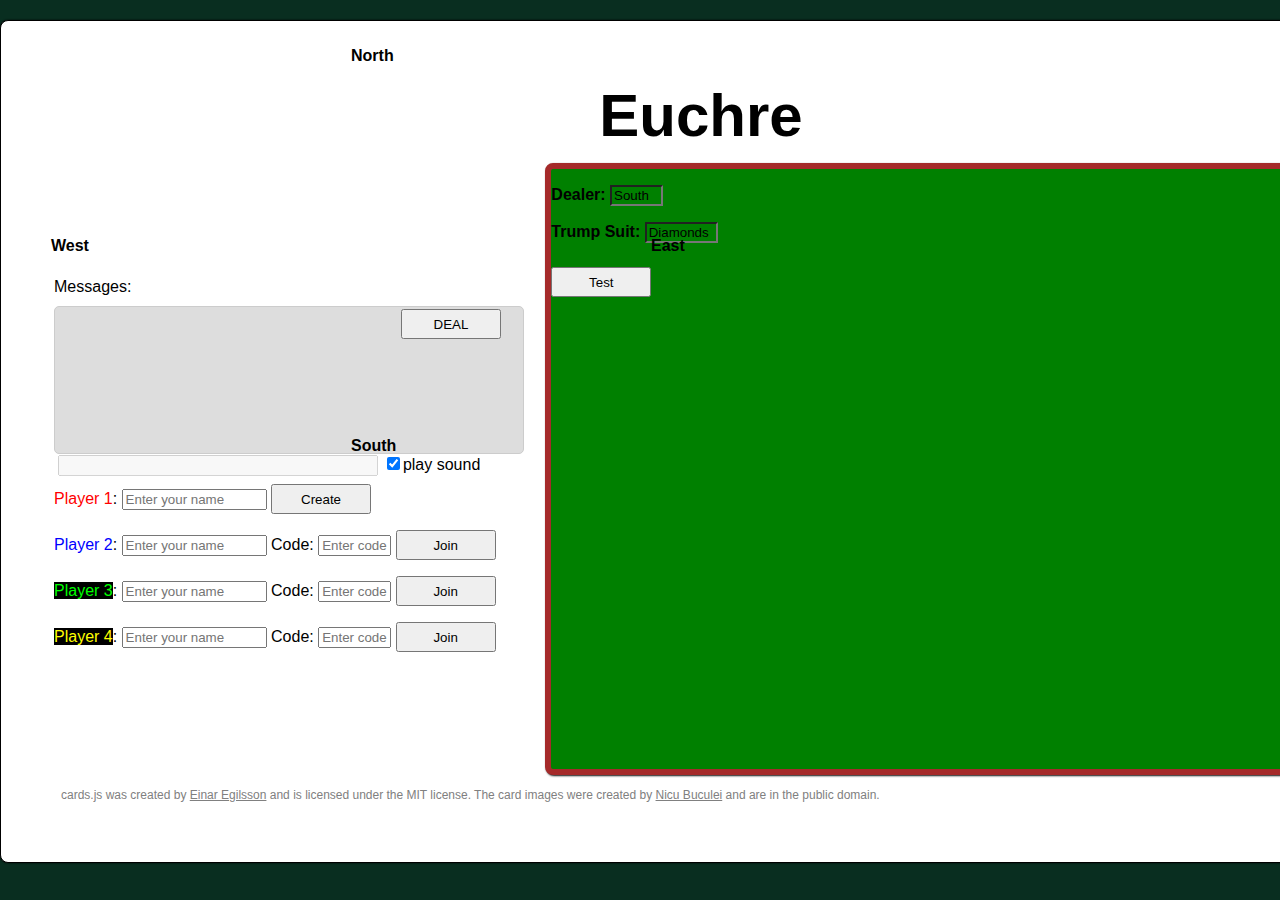
==== index.html @ 1e7da93f "got the beginning of Euchre" ====
<!DOCTYPE html>
<html>

<head>
	<title>Euchre</title>
	<meta charset="UTF-8">
	<link rel="stylesheet" href="example.css" />
	<script src="jquery-1.7.min.js"></script>
</head>

<body>
	<h1>Euchre</h1>
	<table>
		<td>Messages:
			<table><!-- Network stuff -->
				<tr>
					<div id="content" class="content" style="width: 458px; height: 136px;"></div>
				</tr>
				<tr>
					<div class="auto-style3">
						<span id="status">&nbsp;</span><input type="text" id="input" class="input" disabled style="width: 312px" />
						<input type="checkbox" id="playSound" checked>play sound</input>
						<br>
					</div>
				</tr>
				<tr>
					<div>
						<span class="player1">Player 1</span>: <input type="text" name="jname" id="p1Name" placeholder="Enter your name" size="15" required>
						<button id="new">Create</button>
					</div>
				</tr>
				<tr>
					<div>
						<span class="player2">Player 2</span>: <input type="text" name="jname" id="p2Name" placeholder="Enter your name" size="15" required>
						Code: <input type="text" name="room" id="i2room" placeholder="Enter code" size="6" required>
						<button id="p2Join">Join</button>
					</div>
				</tr>
				<tr>
					<div>
						<span class="player3">Player 3</span>: <input type="text" name="jname" id="p3Name" placeholder="Enter your name" size="15" required>
						Code: <input type="text" name="room" id="i3room" placeholder="Enter code" size="6" required>
						<button id="p3Join">Join</button>
					</div>
				</tr>
				<div>
					<span class="player4">Player 4</span>: <input type="text" name="jname" id="p4Name" placeholder="Enter your name" size="15" required>
					Code: <input type="text" name="room" id="i4room" placeholder="Enter code" size="6" required>
					<button id="p4Join">Join</button>
				</div>
				<tr>
				</tr>
			</table>
		</td>
		<td>&nbsp;&nbsp;&nbsp;
		</td>

		<td>  <!-- Card table -->
			<img class="preload" src="img/cards.png" />
			<div id="card-table">
				<p><strong>Dealer: </strong><input type="text" style="background:green; width:45px"  id="dealer" value="South" readonly></p>
				<p><strong>Trump Suit: </strong><input type="text" style="background:green; width:65px"  id="suit" value="Diamonds" readonly></p>
				<button id="test">Test</button>
				<p class="north" id="northName"><strong>North</strong><p>
				<p class="west" id="westName"><strong>West</strong><p>
				<button id="deal">DEAL</button>
				<p class="east" id="eastName"><strong>East</strong><p>
				<p class="south" id="southName"><strong>South</strong><p>
			</div>

		</td>
	</table>
	<footer>
		cards.js was created by <a href="http://einaregilsson.com">Einar Egilsson</a> and is licensed
		under the MIT license. The card images were created by <a href="http://nicubunu.ro">Nicu Buculei</a> and are
		in the public domain.
	</footer>
	<!-- load this at the bottom so the #card-table element exists -->
	<script src="deckType.js"></script>
	<script src="cards.js"></script>
	<script src="example.js"></script>
</body>

</html>
---- example.css ----
html {
	background-color:#092E20;
}

body {
	position:relative;
	border-radius:8px;
	box-shadow:black 0px 0px 2px;
	width: 1300px;
	background:#FFF;  /* white */
	margin:20px auto;
	border:solid 1px black;
	font-family: arial, sans-serif;
	padding:50px;
}
#buttons {
	text-align:center;
}

a img {
	position: absolute;
	top: 0;
	right: 0;
	border: 0;
}
button {
	height:30px;
	width:100px;
	margin:8px auto;
}
img.preload {
	display:none;
}
h1 {
	font-size:60px;
	text-align:center;
	padding:0px;
	margin:10px auto;
}

#card-table {
	background-color:green;
	height:600px;
	width:800px;
	border:solid 6px brown;
	border-radius:8px;
	-webkit-border-radius:8px;
	-moz-border-radius:8px;
	-ms-border-radius:8px;
	-o-border-radius:8px;
	box-shadow:#111 1px 1px 2px;
}
a:visited {color:blue;}

#deal {
	position: absolute;
	left:400px;
	top:280px;
}

footer {
	font-size : 12px;
	color:grey;
	margin:10px;
}

footer a, footer a:visited{
	color:grey;
}

footer a:hover {
	color:black;
}


.north {
  position: absolute;
  left: 350px;
  top: 10px;
}
.west {
  position: absolute;
  left: 50px;
  top: 200px;
}
.east {
  position: absolute;
  left: 650px;
  top: 200px;
}
.south {
  position: absolute;
  left: 350px;
  top: 400px;
}
/*  Network stuff */
.content {
  padding: 5px;
  background: #ddd;
  border-radius: 5px;
  overflow-y: scroll;
  border: 1px solid #CCC;
  margin-top: 10px;
  height: 80px;
}

.player1 {
  color: #FF0000;
}
.player2 {
  color: blue;
}
.player3 {
  color: Lime;
  background-color: black;
}
.player4 {
  color: Yellow;
  background-color: black;
}
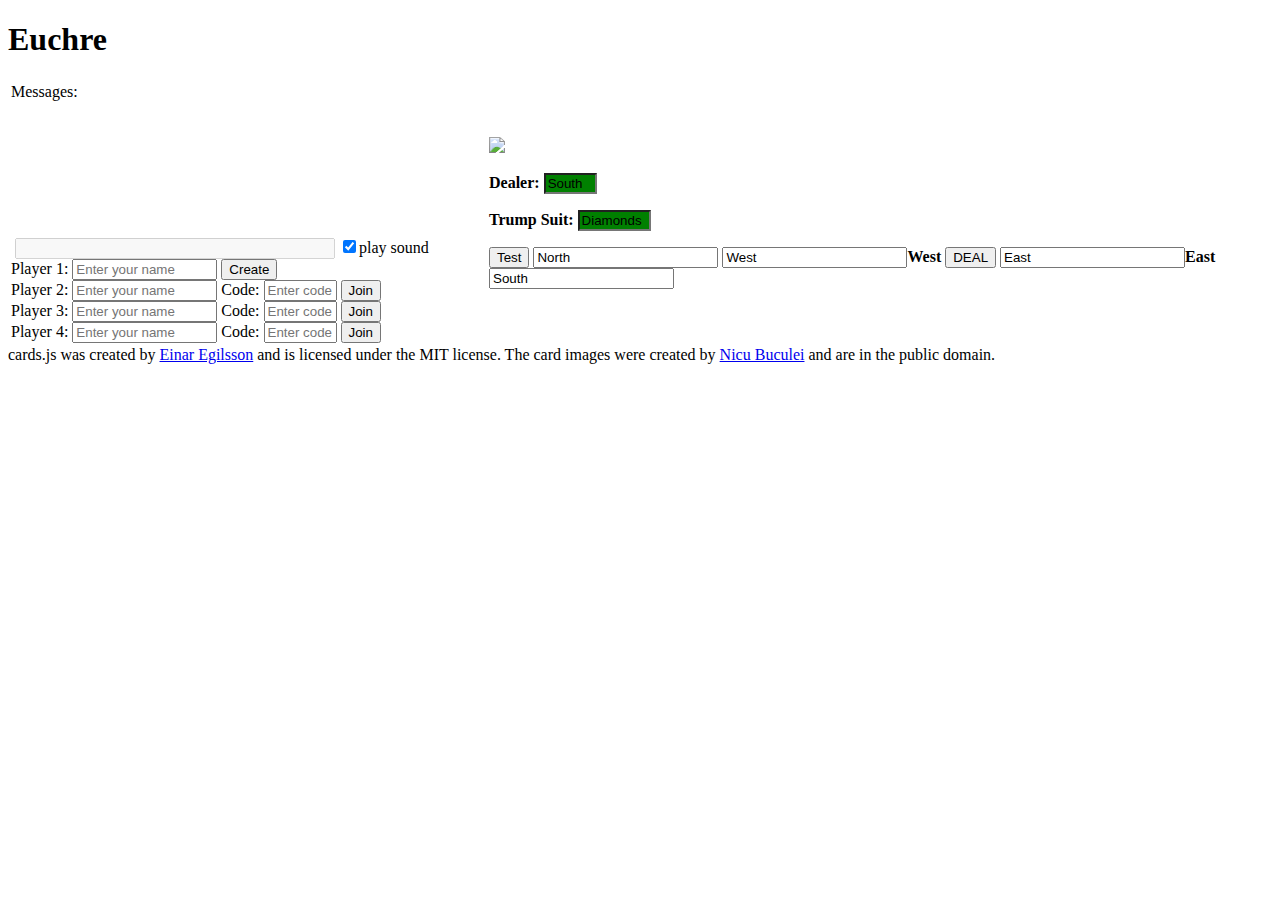
==== commit b6d03c59: "got dealing and top discard working" ====
--- a/index.html
+++ b/index.html
@@ -4,7 +4,8 @@
 <head>
 	<title>Euchre</title>
 	<meta charset="UTF-8">
-	<link rel="stylesheet" href="example.css" />
+	<link rel="stylesheet" href="style.css" />
+	<link rel="icon" type="image/png" href="img/favicon.ico">
 	<script src="jquery-1.7.min.js"></script>
 </head>
 
@@ -12,7 +13,8 @@
 	<h1>Euchre</h1>
 	<table>
 		<td>Messages:
-			<table><!-- Network stuff -->
+			<table>
+				<!-- Network stuff -->
 				<tr>
 					<div id="content" class="content" style="width: 458px; height: 136px;"></div>
 				</tr>
@@ -55,17 +57,18 @@
 		<td>&nbsp;&nbsp;&nbsp;
 		</td>
 
-		<td>  <!-- Card table -->
+		<td>
+			<!-- Card table -->
 			<img class="preload" src="img/cards.png" />
 			<div id="card-table">
-				<p><strong>Dealer: </strong><input type="text" style="background:green; width:45px"  id="dealer" value="South" readonly></p>
-				<p><strong>Trump Suit: </strong><input type="text" style="background:green; width:65px"  id="suit" value="Diamonds" readonly></p>
+				<p><strong>Dealer: </strong><input type="text" style="background:green; width:45px" id="dealer" value="South" readonly></p>
+				<p><strong>Trump Suit: </strong><input type="text" style="background:green; width:65px" id="suit" value="Diamonds" readonly></p>
 				<button id="test">Test</button>
-				<p class="north" id="northName"><strong>North</strong><p>
-				<p class="west" id="westName"><strong>West</strong><p>
+				<input class="north nameLabel" id="northName" value="North"></input>
+				<input class="west nameLabel" id="westName" value="West"><strong>West</strong></input>
 				<button id="deal">DEAL</button>
-				<p class="east" id="eastName"><strong>East</strong><p>
-				<p class="south" id="southName"><strong>South</strong><p>
+				<input class="east nameLabel" id="eastName" value="East"><strong>East</strong></input>
+				<input class="south nameLabel" id="southName" value="South"></input>
 			</div>
 
 		</td>
@@ -76,9 +79,13 @@
 		in the public domain.
 	</footer>
 	<!-- load this at the bottom so the #card-table element exists -->
+	<script src="https://ajax.googleapis.com/ajax/libs/jquery/3.4.1/jquery.min.js"></script>
+	<script src="node_modules/socket.io-client/dist/socket.io.js"></script>
 	<script src="deckType.js"></script>
 	<script src="cards.js"></script>
-	<script src="example.js"></script>
+	<script src="config.js"></script>
+	<script src="client.js"></script>
+	<script src="game.js"></script>
 </body>
 
 </html>
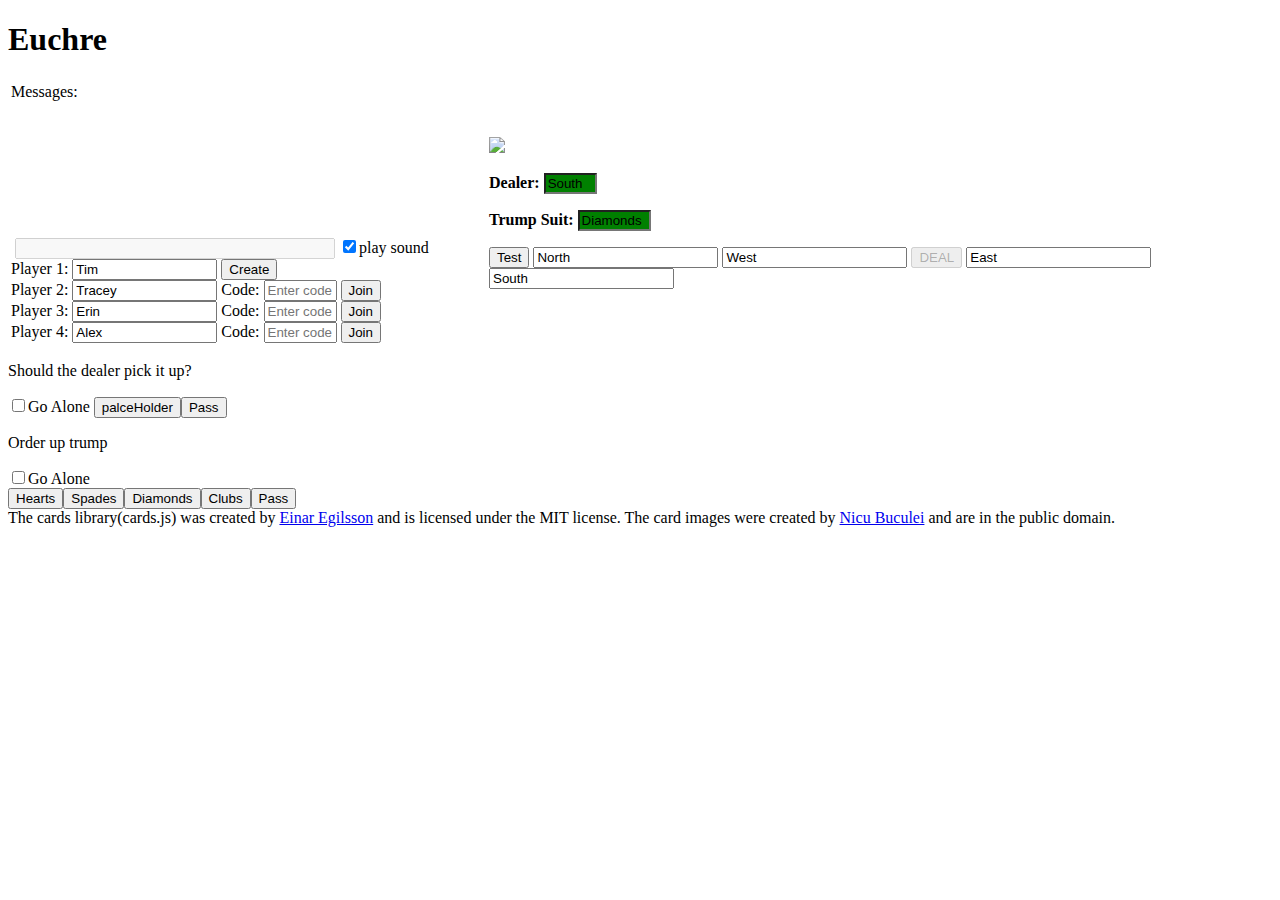
==== commit fb450a60: "added server to this folder" ====
--- a/index.html
+++ b/index.html
@@ -27,26 +27,26 @@
 				</tr>
 				<tr>
 					<div>
-						<span class="player1">Player 1</span>: <input type="text" name="jname" id="p1Name" placeholder="Enter your name" size="15" required>
+						<span class="player1">Player 1</span>: <input value="Tim" type="text" name="jname" id="p1Name" placeholder="Enter your name" size="15" required>
 						<button id="new">Create</button>
 					</div>
 				</tr>
 				<tr>
 					<div>
-						<span class="player2">Player 2</span>: <input type="text" name="jname" id="p2Name" placeholder="Enter your name" size="15" required>
+						<span class="player2">Player 2</span>: <input value="Tracey" type="text" name="jname" id="p2Name" placeholder="Enter your name" size="15" required>
 						Code: <input type="text" name="room" id="i2room" placeholder="Enter code" size="6" required>
 						<button id="p2Join">Join</button>
 					</div>
 				</tr>
 				<tr>
 					<div>
-						<span class="player3">Player 3</span>: <input type="text" name="jname" id="p3Name" placeholder="Enter your name" size="15" required>
+						<span class="player3">Player 3</span>: <input value="Erin" type="text" name="jname" id="p3Name" placeholder="Enter your name" size="15" required>
 						Code: <input type="text" name="room" id="i3room" placeholder="Enter code" size="6" required>
 						<button id="p3Join">Join</button>
 					</div>
 				</tr>
 				<div>
-					<span class="player4">Player 4</span>: <input type="text" name="jname" id="p4Name" placeholder="Enter your name" size="15" required>
+					<span class="player4">Player 4</span>: <input value="Alex" type="text" name="jname" id="p4Name" placeholder="Enter your name" size="15" required>
 					Code: <input type="text" name="room" id="i4room" placeholder="Enter code" size="6" required>
 					<button id="p4Join">Join</button>
 				</div>
@@ -63,18 +63,41 @@
 			<div id="card-table">
 				<p><strong>Dealer: </strong><input type="text" style="background:green; width:45px" id="dealer" value="South" readonly></p>
 				<p><strong>Trump Suit: </strong><input type="text" style="background:green; width:65px" id="suit" value="Diamonds" readonly></p>
-				<button id="test">Test</button>
+				<button cursor="pointer" id="test">Test</button>
 				<input class="north nameLabel" id="northName" value="North"></input>
-				<input class="west nameLabel" id="westName" value="West"><strong>West</strong></input>
-				<button id="deal">DEAL</button>
-				<input class="east nameLabel" id="eastName" value="East"><strong>East</strong></input>
+				<input class="west nameLabel" id="westName" value="West"></input>
+				<button id="deal" cursor="pointer" disabled>DEAL</button>
+				<input class="east nameLabel" id="eastName" value="East"></input>
 				<input class="south nameLabel" id="southName" value="South"></input>
 			</div>
 
 		</td>
 	</table>
+	<!-- Trigger/Open The Modal -->
+	<!-- m<button id="myBtn">Open Modal</button>-->
+
+	<!-- The Modal -->
+	<div id="dealtTrump" class="modal">
+		<!-- Modal content -->
+		<div class="modal-content">
+			<p id="modalDealtText">Should the dealer pick it up?</p>
+			<input type="checkbox" id="modalDealtGoAlone">Go Alone</input>
+				<button id="modalDealtTrump">palceHolder</button><button id="modalDealtPass">Pass</button>
+		</div>
+	</div>
+
+	<!-- The Modal -->
+	<div id="orderTrump" class="modal">
+		<!-- Modal content -->
+		<div class="modal-content">
+			<p id="modalOrderText">Order up trump</p>
+			<input type="checkbox" id="modalOrderTrump">Go Alone</input><br>
+				<button id="modalOrderHearts">Hearts</button><button id="modalOrderSpades">Spades</button><button id="modalOrderDiamonds">Diamonds</button><button id="modalOrderClubs">Clubs</button><button id="modalOrderPass">Pass</button>
+		</div>
+	</div>
+
 	<footer>
-		cards.js was created by <a href="http://einaregilsson.com">Einar Egilsson</a> and is licensed
+		The cards library(cards.js) was created by <a href="http://einaregilsson.com">Einar Egilsson</a> and is licensed
 		under the MIT license. The card images were created by <a href="http://nicubunu.ro">Nicu Buculei</a> and are
 		in the public domain.
 	</footer>
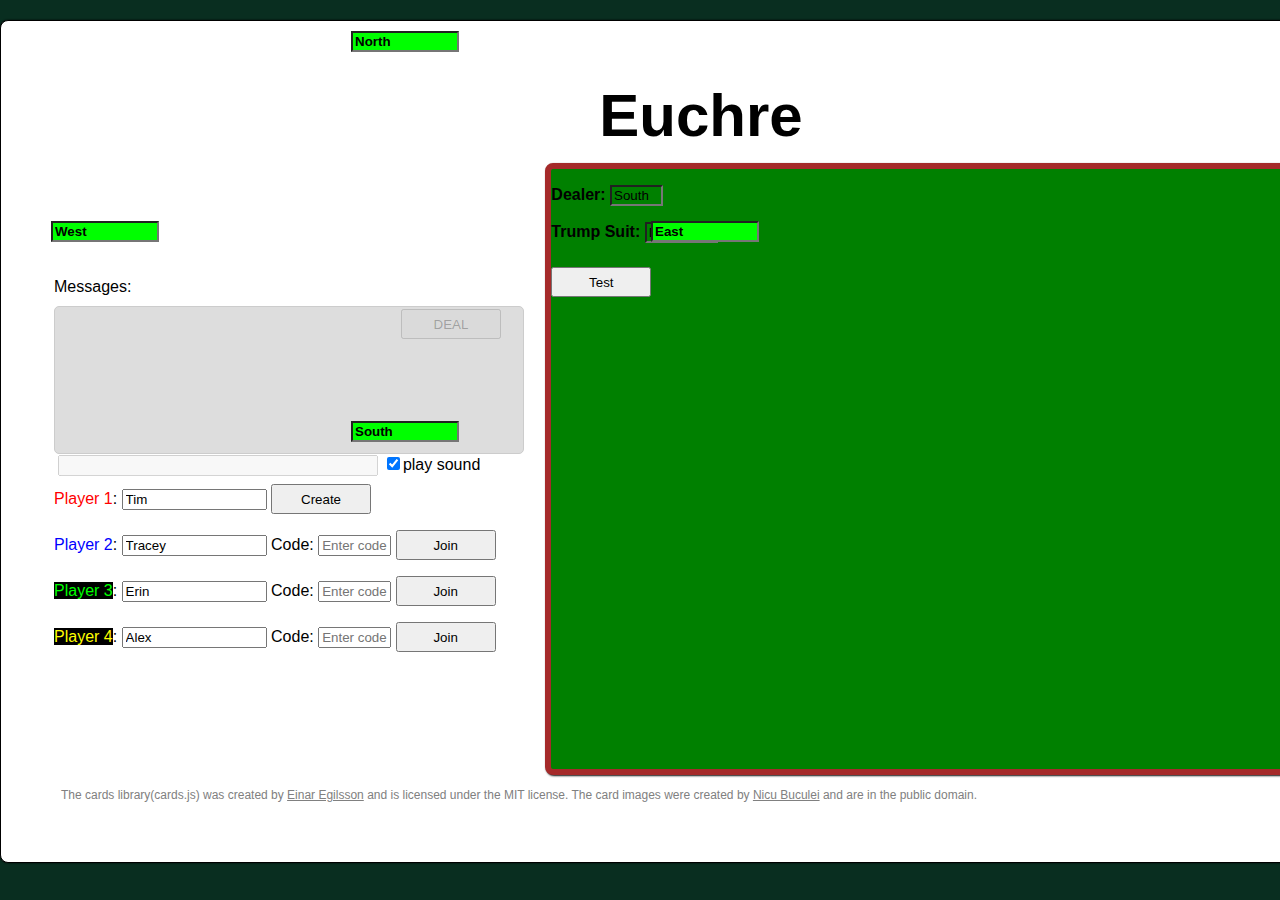
==== commit 6c5df9f8: "got order up trump to work" ====
--- a/index.html
+++ b/index.html
@@ -91,7 +91,7 @@
 		<!-- Modal content -->
 		<div class="modal-content">
 			<p id="modalOrderText">Order up trump</p>
-			<input type="checkbox" id="modalOrderTrump">Go Alone</input><br>
+			<input type="checkbox" id="modalOrderGoAlone">Go Alone</input><br>
 				<button id="modalOrderHearts">Hearts</button><button id="modalOrderSpades">Spades</button><button id="modalOrderDiamonds">Diamonds</button><button id="modalOrderClubs">Clubs</button><button id="modalOrderPass">Pass</button>
 		</div>
 	</div>
--- a/style.css
+++ b/style.css
@@ -0,0 +1,165 @@
+html {
+	background-color:#092E20;
+}
+
+body {
+	position:relative;
+	border-radius:8px;
+	box-shadow:black 0px 0px 2px;
+	width: 1300px;
+	background:#FFF;  /* white */
+	margin:20px auto;
+	border:solid 1px black;
+	font-family: arial, sans-serif;
+	padding:50px;
+}
+#buttons {
+	text-align:center;
+}
+
+a img {
+	position: absolute;
+	top: 0;
+	right: 0;
+	border: 0;
+}
+button {
+	height:30px;
+	width:100px;
+	margin:8px auto;
+}
+img.preload {
+	display:none;
+}
+h1 {
+	font-size:60px;
+	text-align:center;
+	padding:0px;
+	margin:10px auto;
+}
+
+#card-table {
+	background-color:green;
+	height:600px;
+	width:800px;
+	border:solid 6px brown;
+	border-radius:8px;
+	-webkit-border-radius:8px;
+	-moz-border-radius:8px;
+	-ms-border-radius:8px;
+	-o-border-radius:8px;
+	box-shadow:#111 1px 1px 2px;
+}
+a:visited {color:blue;}
+
+#deal {
+	position: absolute;
+	left:400px;
+	top:280px;
+}
+
+footer {
+	font-size : 12px;
+	color:grey;
+	margin:10px;
+}
+
+footer a, footer a:visited{
+	color:grey;
+}
+
+footer a:hover {
+	color:black;
+}
+
+.nameLabel{
+	position: absolute;
+	width: 100px;
+	font-weight: bold;
+	background: Lime;
+}
+.north {
+  left: 350px;
+  top: 10px;
+}
+.west {
+  left: 50px;
+  top: 200px;
+}
+.east {
+  left: 650px;
+  top: 200px;
+}
+.south {
+  left: 350px;
+  top: 400px;
+}
+/*  Network stuff */
+.content {
+  padding: 5px;
+  background: #ddd;
+  border-radius: 5px;
+  overflow-y: scroll;
+  border: 1px solid #CCC;
+  margin-top: 10px;
+  height: 80px;
+}
+
+.player1 {
+  color: #FF0000;
+}
+.player2 {
+  color: blue;
+}
+.player3 {
+  color: Lime;
+  background-color: black;
+}
+.player4 {
+  color: Yellow;
+  background-color: black;
+}
+
+
+
+/* Modal stuff*/
+
+/* The Modal (background) */
+.modal {
+  display: none; /* Hidden by default */
+  position: fixed; /* Stay in place */
+  z-index: 1; /* Sit on top */
+  padding-top: 100px; /* Location of the box */
+  left: 0;
+  top: 0;
+  width: 100%; /* Full width */
+  height: 100%; /* Full height */
+  overflow: auto; /* Enable scroll if needed */
+  background-color: rgb(0,0,0); /* Fallback color */
+  background-color: rgba(0,0,0,0.4); /* Black w/ opacity */
+}
+
+/* Modal Content */
+.modal-content {
+  background-color: #fefefe;
+  margin: auto;
+  padding: 20px;
+  border: 1px solid #888;
+  width: 80%;
+	 z-index: 9999; /* Sit on top - higher than any other z-index in your site*/
+}
+
+/* The Close Button */
+.close {
+  color: #aaaaaa;
+  float: right;
+  font-size: 28px;
+  font-weight: bold;
+}
+
+.close:hover,
+.close:focus {
+  color: #000;
+  text-decoration: none;
+  cursor: pointer;
+}
